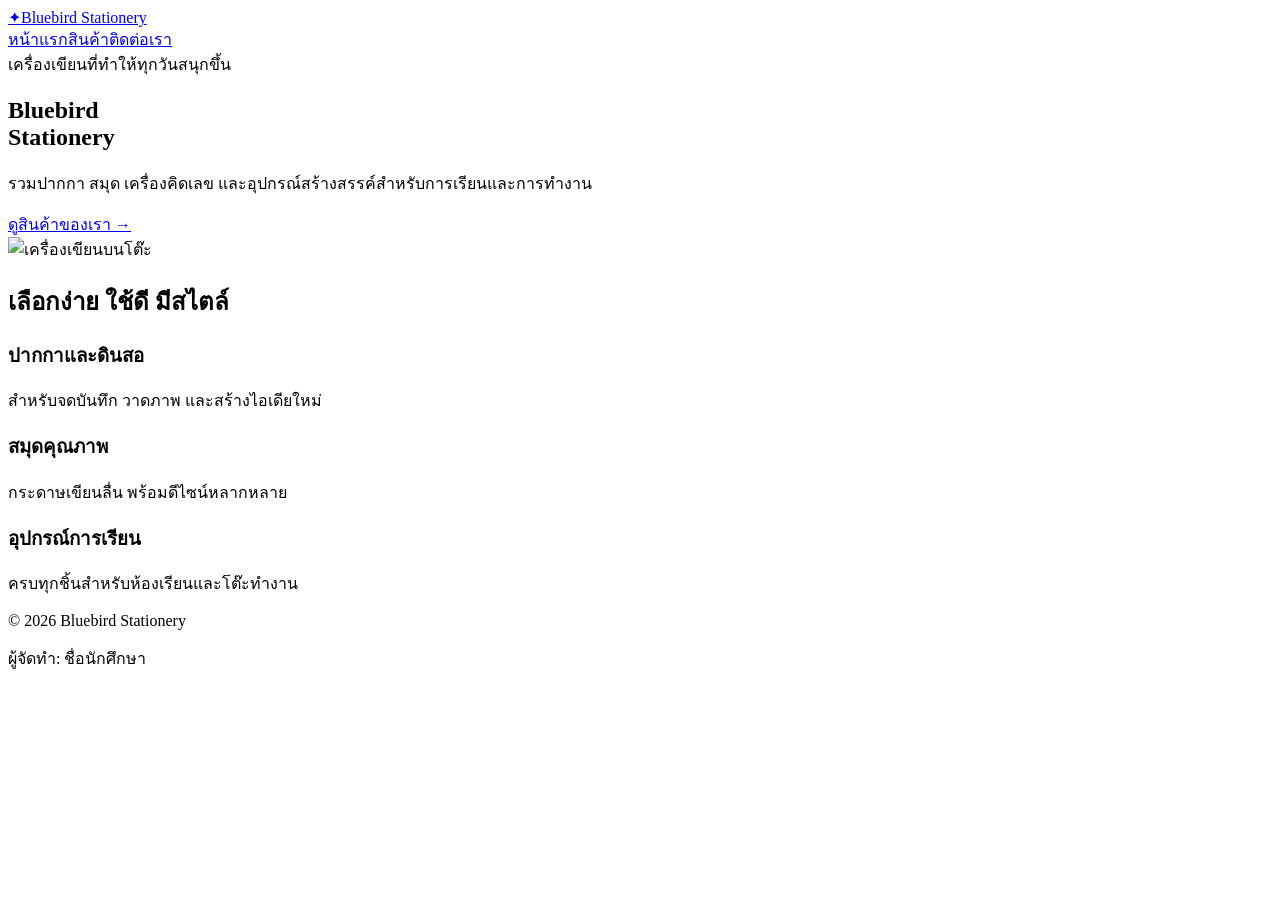
==== index.html @ 6e94b72c "Add files via upload" ====
<!doctype html>
<html lang="th">
<head><meta charset="utf-8"><meta name="viewport" content="width=device-width,initial-scale=1"><title>Bluebird Stationery</title><link rel="stylesheet" href="assets/style.css"></head>
<body>
<header class="site-header"><nav class="nav container"><a class="brand" href="index.html"><span class="brand-mark">✦</span>Bluebird Stationery</a><div class="nav-links"><a href="index.html">หน้าแรก</a><a href="shop.html">สินค้า</a><a href="contacts.html">ติดต่อเรา</a></div></nav></header>
<main>
<section class="hero"><div class="container hero-grid"><div><span class="eyebrow">เครื่องเขียนที่ทำให้ทุกวันสนุกขึ้น</span><h1>Bluebird<br>Stationery</h1><p>รวมปากกา สมุด เครื่องคิดเลข และอุปกรณ์สร้างสรรค์สำหรับการเรียนและการทำงาน</p><a class="button" href="about.html">ดูสินค้าของเรา →</a></div><img class="hero-image" src="https://images.unsplash.com/photo-1455390582262-044cdead277a?auto=format&fit=crop&w=1000&q=80" alt="เครื่องเขียนบนโต๊ะ"></div></section>
<section class="section"><div class="container"><h2 class="section-title">เลือกง่าย ใช้ดี มีสไตล์</h2><div class="feature-strip"><article class="feature"><h3>ปากกาและดินสอ</h3><p>สำหรับจดบันทึก วาดภาพ และสร้างไอเดียใหม่</p></article><article class="feature"><h3>สมุดคุณภาพ</h3><p>กระดาษเขียนลื่น พร้อมดีไซน์หลากหลาย</p></article><article class="feature"><h3>อุปกรณ์การเรียน</h3><p>ครบทุกชิ้นสำหรับห้องเรียนและโต๊ะทำงาน</p></article></div></div></section>
</main>
<footer class="site-footer"><div class="container footer-row"><p>© 2026 Bluebird Stationery</p><p>ผู้จัดทำ: ชื่อนักศึกษา</p></div></footer>
</body></html>
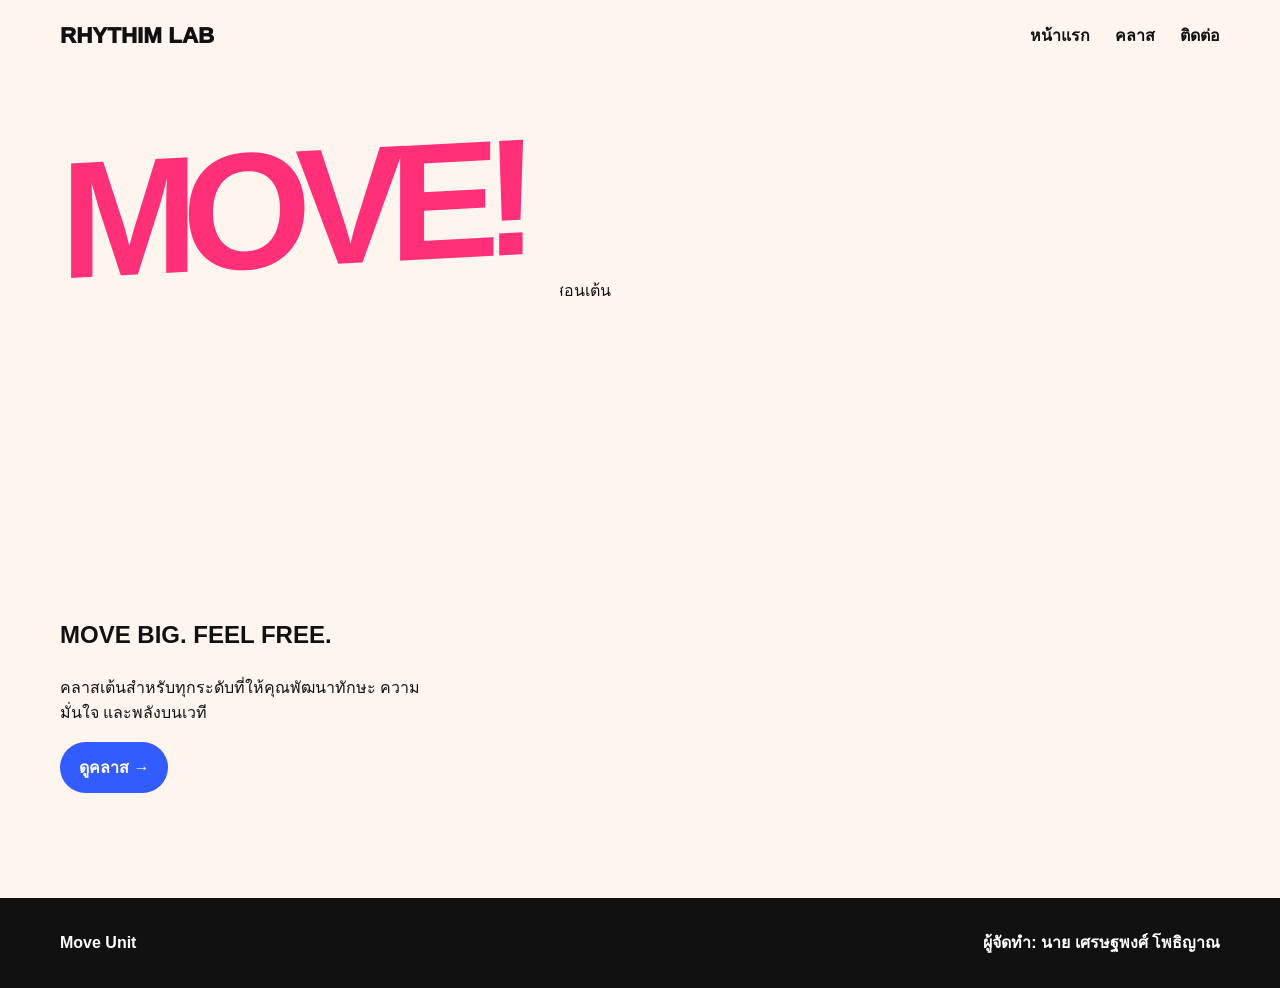
==== commit 0d41484b: "Update index.html" ====
--- a/index.html
+++ b/index.html
@@ -1,11 +1,2 @@
 <!doctype html>
-<html lang="th">
-<head><meta charset="utf-8"><meta name="viewport" content="width=device-width,initial-scale=1"><title>Bluebird Stationery</title><link rel="stylesheet" href="assets/style.css"></head>
-<body>
-<header class="site-header"><nav class="nav container"><a class="brand" href="index.html"><span class="brand-mark">✦</span>Bluebird Stationery</a><div class="nav-links"><a href="index.html">หน้าแรก</a><a href="shop.html">สินค้า</a><a href="contacts.html">ติดต่อเรา</a></div></nav></header>
-<main>
-<section class="hero"><div class="container hero-grid"><div><span class="eyebrow">เครื่องเขียนที่ทำให้ทุกวันสนุกขึ้น</span><h1>Bluebird<br>Stationery</h1><p>รวมปากกา สมุด เครื่องคิดเลข และอุปกรณ์สร้างสรรค์สำหรับการเรียนและการทำงาน</p><a class="button" href="about.html">ดูสินค้าของเรา →</a></div><img class="hero-image" src="https://images.unsplash.com/photo-1455390582262-044cdead277a?auto=format&fit=crop&w=1000&q=80" alt="เครื่องเขียนบนโต๊ะ"></div></section>
-<section class="section"><div class="container"><h2 class="section-title">เลือกง่าย ใช้ดี มีสไตล์</h2><div class="feature-strip"><article class="feature"><h3>ปากกาและดินสอ</h3><p>สำหรับจดบันทึก วาดภาพ และสร้างไอเดียใหม่</p></article><article class="feature"><h3>สมุดคุณภาพ</h3><p>กระดาษเขียนลื่น พร้อมดีไซน์หลากหลาย</p></article><article class="feature"><h3>อุปกรณ์การเรียน</h3><p>ครบทุกชิ้นสำหรับห้องเรียนและโต๊ะทำงาน</p></article></div></div></section>
-</main>
-<footer class="site-footer"><div class="container footer-row"><p>© 2026 Bluebird Stationery</p><p>ผู้จัดทำ: ชื่อนักศึกษา</p></div></footer>
-</body></html>
+<html lang="th"><head><meta charset="utf-8"><meta name="viewport" content="width=device-width,initial-scale=1"><title>หน้าแรก | Move Unit</title><link rel="stylesheet" href="assets/style.css"></head><body class="kinetic"><header class="header"><nav class="nav container"><a class="brand" href="begin.html">RHYTHIM LAB</a><div class="links"><a href="index.html">หน้าแรก</a><a href="classes.html">คลาส</a><a href="contact.html">ติดต่อ</a></div></nav></header><main class="hero"><div class="container"><h1 class="hero-title">MOVE!</h1><div class="hero-grid"><div class="hero-copy"><h2>MOVE BIG. FEEL FREE.</h2><p>คลาสเต้นสำหรับทุกระดับที่ให้คุณพัฒนาทักษะ ความมั่นใจ และพลังบนเวที</p><a class="button" href="classes.html">ดูคลาส →</a></div><img src="images/dance-hero.svg" alt="สตูดิโอสอนเต้น"></div></div></main><footer class="footer"><div class="container footer-row"><strong>Move Unit</strong><span class="footer-student">ผู้จัดทำ: นาย เศรษฐพงศ์ โพธิญาณ </span></div></footer></body></html>
--- a/assets/style.css
+++ b/assets/style.css
@@ -0,0 +1 @@
+*{box-sizing:border-box}body{margin:0;font-family:Arial,"Noto Sans Thai",sans-serif;line-height:1.6}a{color:inherit}.container{width:min(1160px,91%);margin:auto}img{display:block;width:100%;object-fit:cover}.student{padding:22px;border:3px dashed currentColor}.footer-student{font-weight:900}body{background:#fff5ef;color:#111}.header{padding:18px 0}.nav{display:flex;justify-content:space-between;align-items:center}.brand{font-size:1.4rem;font-weight:1000;text-decoration:none}.links{display:flex;gap:25px}.links a{text-decoration:none;font-weight:800}.hero{overflow:hidden;padding:30px 0 70px}.hero-title{font-size:clamp(5rem,13vw,13rem);line-height:.7;letter-spacing:-.1em;margin:30px 0;transform:skewY(-3deg);color:#ff2f78}.hero-grid{display:grid;grid-template-columns:.7fr 1.3fr;gap:35px;align-items:end}.hero img{height:550px;clip-path:polygon(10% 0,100% 0,90% 100%,0 100%)}.hero-copy{padding-bottom:35px}.button{display:inline-block;padding:13px 19px;background:#335cff;color:#fff;border-radius:99px;text-decoration:none;font-weight:900}.page-head{padding:55px 0}.page-head h1{font-size:clamp(5rem,11vw,10rem);line-height:.78;margin:0;color:#335cff}.entry{display:grid;grid-template-columns:.8fr 1.2fr;gap:45px;align-items:center;padding:35px 0;border-top:3px solid #111}.entry:nth-child(even){grid-template-columns:1.2fr .8fr}.entry:nth-child(even) img{order:2}.entry img{height:430px;clip-path:polygon(8% 0,100% 4%,92% 100%,0 94%)}.entry h2{font-size:3rem}.contact{padding:70px 0;background:#335cff;color:#fff}.contact-grid{display:grid;grid-template-columns:1fr 1fr;gap:30px}.contact-grid>div{padding:45px;border:3px solid #fff}.contact h1{font-size:4rem;line-height:.9}.detail{padding:16px 0;border-bottom:2px solid #fff}.student{background:#ff2f78}.footer{padding:32px 0;background:#111;color:#fff}.footer-row{display:flex;justify-content:space-between}@media(max-width:800px){.nav{padding:18px 0;align-items:flex-start;flex-direction:column}.links{width:100%;justify-content:space-between;gap:7px}.hero-grid,.ticket-card,.entry,.entry:nth-child(even),.contact-grid{grid-template-columns:1fr}.hero img,.entry img,.hero-card{height:400px}.entry:nth-child(even) img{order:0}.hero-copy{padding:35px}.ticket-card .hero-copy,.contact-lead{border-right:0}.footer-row{flex-direction:column;gap:15px}}
